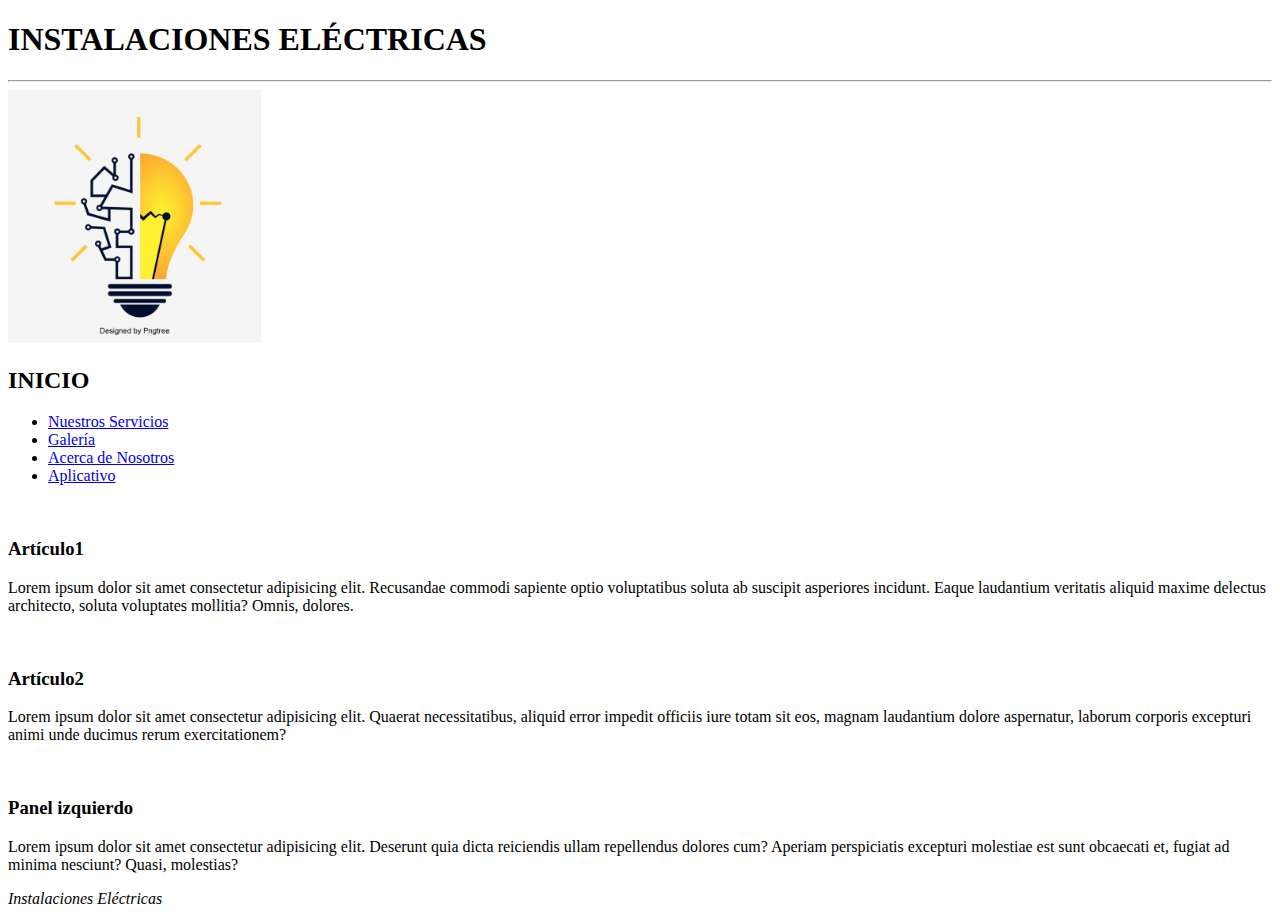
==== SitioWeb/html/index.html @ 6cf6dfaf "Actualizaciòn" ====
<!DOCTYPE html>
<html lang="es">
<head>
    <meta charset="UTF-8">
    <meta http-equiv="X-UA-Compatible" content="IE=edge">
    <meta name="viewport" content="width=device-width, initial-scale=1.0">
    <title>Aplicativo</title>
    <link rel="shortcut icon" href="/ProyectoPedidos/Assets/Head/favicon.ico" type="image/x-icon">
    <link rel="stylesheet" href="/ProyectoPedidos/SitioWeb/css/index.css">
</head>
<body>
    <header>
        <h1>INSTALACIONES ELÉCTRICAS</h1>
        <nav>
            <hr>
            <a href="index.html"><img style="width: 20%;" src="../../Assets/logo.jpg" alt="Logo"></a>
            <h2>INICIO</h2>            
            <ul>
                <li><a href="NuestrosServicios.html">Nuestros Servicios</a></li>
                <li><a href="Galería.html">Galería</a></li>
                <li><a href="AcercaDeNosotros.html">Acerca de Nosotros</a></li>
                <li><a href="Aplicativo.html">Aplicativo</a></li>
            </ul>
        </nav>
    </header>
    <br>
    <section>
        <article>
            <h3>Artículo1</h3>
            <p>Lorem ipsum dolor sit amet consectetur adipisicing elit. Recusandae commodi sapiente optio voluptatibus soluta ab suscipit asperiores incidunt. Eaque laudantium veritatis aliquid maxime delectus architecto, soluta voluptates mollitia? Omnis, dolores.</p>
        </article>
    </section>
    <br>
    <section>
        <article>
            <h3>Artículo2</h3>
            <p>Lorem ipsum dolor sit amet consectetur adipisicing elit. Quaerat necessitatibus, aliquid error impedit officiis iure totam sit eos, magnam laudantium dolore aspernatur, laborum corporis excepturi animi unde ducimus rerum exercitationem?</p>
        </article>
    </section>
    <br>
    <aside>
        <h3>Panel izquierdo</h3>
        <p>Lorem ipsum dolor sit amet consectetur adipisicing elit. Deserunt quia dicta reiciendis ullam repellendus dolores cum? Aperiam perspiciatis excepturi molestiae est sunt obcaecati et, fugiat ad minima nesciunt? Quasi, molestias?</p>
    </aside>
</body>
<footer>
    <address>Instalaciones Eléctricas</address>
</footer>
</html>
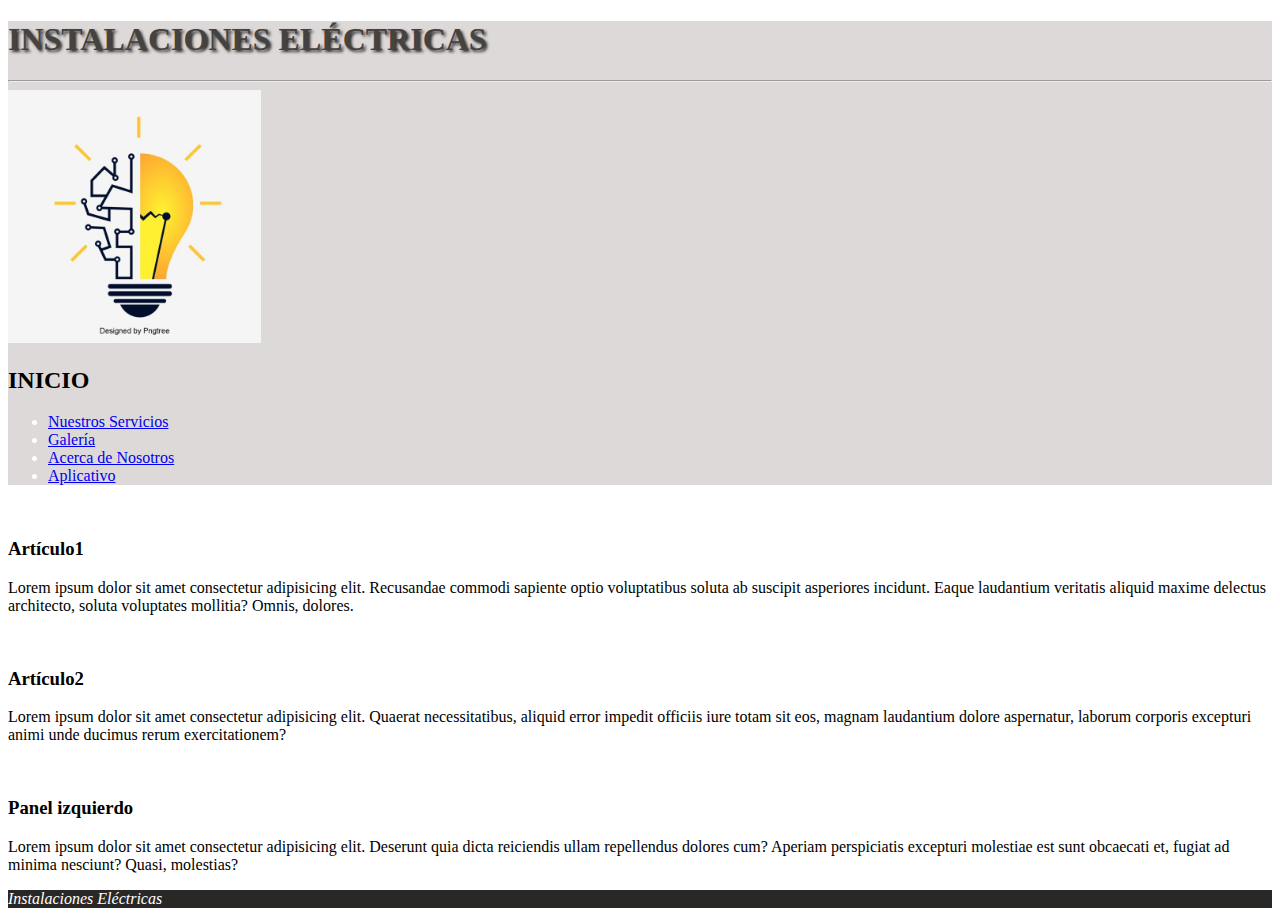
==== commit bbbbba6d: "Cambios" ====
--- a/SitioWeb/html/index.html
+++ b/SitioWeb/html/index.html
@@ -5,8 +5,8 @@
     <meta http-equiv="X-UA-Compatible" content="IE=edge">
     <meta name="viewport" content="width=device-width, initial-scale=1.0">
     <title>Aplicativo</title>
-    <link rel="shortcut icon" href="/ProyectoPedidos/Assets/Head/favicon.ico" type="image/x-icon">
-    <link rel="stylesheet" href="/ProyectoPedidos/SitioWeb/css/index.css">
+    <link rel="shortcut icon" href="../../Assets/Head/favicon.ico" type="image/x-icon">
+    <link rel="stylesheet" href="../css/index.css">
 </head>
 <body>
     <header>
--- a/SitioWeb/css/index.css
+++ b/SitioWeb/css/index.css
@@ -0,0 +1,15 @@
+header{
+    background-color: rgb(222, 217, 217);
+    color: white;
+}
+header>h1{
+    color: rgb(68, 67, 65);
+    text-shadow: 2px 2px 3px rgb(41, 40, 39);
+}
+header>nav>h2{
+    color: black;
+}
+footer{
+    background-color: rgb(41, 40, 39);
+    color: white;
+}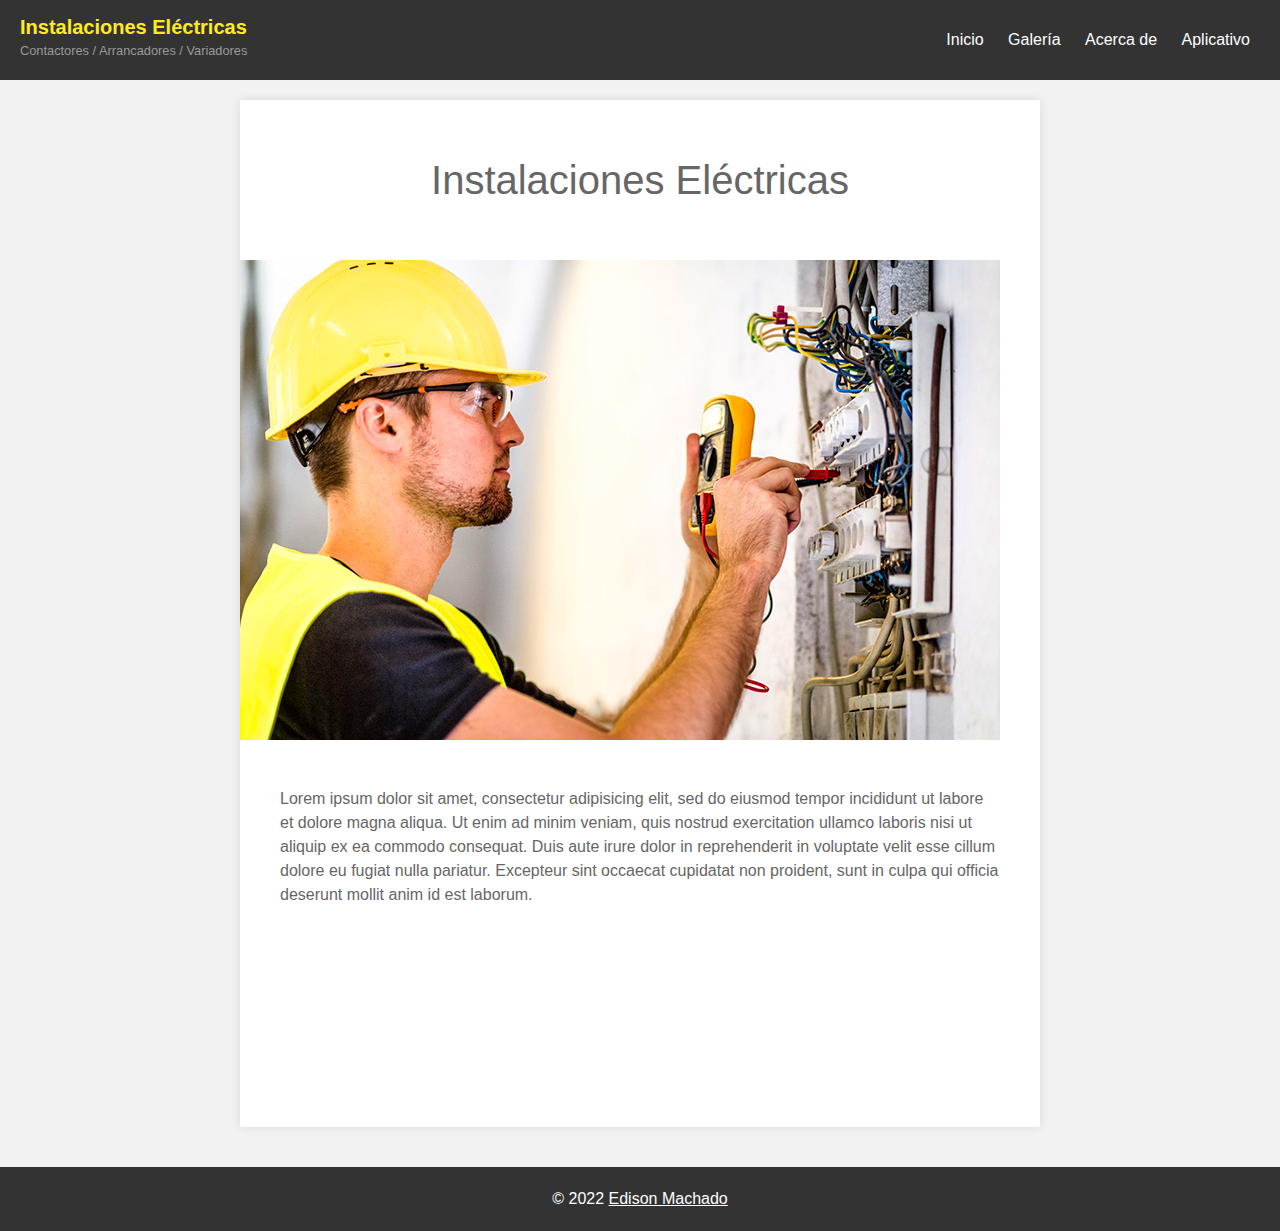
==== commit ff90fcfc: "Cambios css" ====
--- a/SitioWeb/html/index.html
+++ b/SitioWeb/html/index.html
@@ -9,41 +9,33 @@
     <link rel="stylesheet" href="../css/index.css">
 </head>
 <body>
-    <header>
-        <h1>INSTALACIONES ELÉCTRICAS</h1>
-        <nav>
-            <hr>
-            <a href="index.html"><img style="width: 20%;" src="../../Assets/logo.jpg" alt="Logo"></a>
-            <h2>INICIO</h2>            
-            <ul>
-                <li><a href="NuestrosServicios.html">Nuestros Servicios</a></li>
-                <li><a href="Galería.html">Galería</a></li>
-                <li><a href="AcercaDeNosotros.html">Acerca de Nosotros</a></li>
-                <li><a href="Aplicativo.html">Aplicativo</a></li>
-            </ul>
-        </nav>
-    </header>
-    <br>
-    <section>
-        <article>
-            <h3>Artículo1</h3>
-            <p>Lorem ipsum dolor sit amet consectetur adipisicing elit. Recusandae commodi sapiente optio voluptatibus soluta ab suscipit asperiores incidunt. Eaque laudantium veritatis aliquid maxime delectus architecto, soluta voluptates mollitia? Omnis, dolores.</p>
-        </article>
-    </section>
-    <br>
-    <section>
-        <article>
-            <h3>Artículo2</h3>
-            <p>Lorem ipsum dolor sit amet consectetur adipisicing elit. Quaerat necessitatibus, aliquid error impedit officiis iure totam sit eos, magnam laudantium dolore aspernatur, laborum corporis excepturi animi unde ducimus rerum exercitationem?</p>
-        </article>
-    </section>
-    <br>
-    <aside>
-        <h3>Panel izquierdo</h3>
-        <p>Lorem ipsum dolor sit amet consectetur adipisicing elit. Deserunt quia dicta reiciendis ullam repellendus dolores cum? Aperiam perspiciatis excepturi molestiae est sunt obcaecati et, fugiat ad minima nesciunt? Quasi, molestias?</p>
-    </aside>
+    <header id="Cabecera">		
+		<a id="Logo" href="./index.html">
+			<span class="NombreSitio">Instalaciones Eléctricas</span>
+			<span class="Artículos">Contactores / Arrancadores / Variadores</span>
+		</a>
+		<nav>
+			<ul>
+				<li><a href="./index.html">Inicio</a></li>				
+				<li><a href="./Galería.html">Galería</a></li>
+				<li><a href="./AcercaDeNosotros.html">Acerca de</a></li>
+				<li><a href="./Aplicativo.html">Aplicativo</a></li>
+			</ul>
+		</nav>
+	</header>	
+	<section id="Contenido">	
+		<article>
+			<header>
+				<h1>Instalaciones Eléctricas</h1>
+			</header>		 
+			 <img src="../../Assets/Inicio/tipos-de-instalaciones-electricas.jpg" alt="ImgInicio" />			
+			<div class="Parrafo">
+				<p>Lorem ipsum dolor sit amet, consectetur adipisicing elit, sed do eiusmod tempor incididunt ut labore et dolore magna aliqua. Ut enim ad minim veniam, quis nostrud exercitation ullamco laboris nisi ut aliquip ex ea commodo consequat. Duis aute irure dolor in reprehenderit in voluptate velit esse cillum dolore eu fugiat nulla pariatur. Excepteur sint occaecat cupidatat non proident, sunt in culpa qui officia deserunt mollit anim id est laborum.</p>
+			</div>			
+		</article>	
+	</section>	
+	<footer id="Footer">
+		<p>&copy; 2022 <a href="#">Edison Machado</a></p>
+	</footer>
 </body>
-<footer>
-    <address>Instalaciones Eléctricas</address>
-</footer>
 </html>--- a/SitioWeb/css/index.css
+++ b/SitioWeb/css/index.css
@@ -1,15 +1,137 @@
-header{
-    background-color: rgb(222, 217, 217);
-    color: white;
+body {
+	margin: 0;
+	padding: 0;
+	font-family: Helvetica, Arial, sans-serif;
+	color: #666;
+	background: #f2f2f2; 
+	font-size: 1em;
+	line-height: 100%;
 }
-header>h1{
-    color: rgb(68, 67, 65);
-    text-shadow: 2px 2px 3px rgb(41, 40, 39);
+
+h1 {	
+	font-size: 250%;
+	line-height: 125%;
+	margin: 15px 0;
+	text-align: center;
+	font-weight: 300;
 }
-header>nav>h2{
-    color: black;
+
+p {
+	margin: 0 0 25% 0;
 }
-footer{
-    background-color: rgb(41, 40, 39);
-    color: white;
-}+
+img {
+	max-width: 100%;
+	height: auto;    
+}
+/*Cabecera*/
+
+#Cabecera {
+	background: #333;
+	color: white;
+	height: 80px;
+}	
+	#Cabecera a {
+		color: white;
+	}
+
+#Logo {
+	float: left;
+	padding: 15px 0 0 20px;
+	text-decoration: none;
+}
+	
+	#Logo .NombreSitio {
+		display: block;
+		font-weight: 700;
+		font-size: 125%;
+        color: #ffec1b;
+	}
+    #Logo .NombreSitio:hover {		
+        color: rgb(242, 248, 71);
+
+	}
+	#Logo .Artículos {
+		display: block;
+		font-weight: 300;
+		font-size: 0.8em;
+		color: #999;
+	}
+	#Logo a{    
+        color: #1bf7ff;
+    }
+
+
+nav {
+	float: right;
+}
+	nav ul {
+		margin: 0;
+		padding: 0;
+		list-style: none;
+		padding-right: 20px;
+	}
+	
+		nav ul li {
+			display: inline-block;
+			line-height: 80px;
+		}
+			
+			nav ul li a {
+				display: block;
+				padding: 0 10px;
+				text-decoration: none;
+			}			
+				nav ul li a:hover {
+					background: #f5ce31;
+				}
+/*Contenido*/
+#Contenido {
+	background: white;
+	width: 90%;
+	max-width: 800px;
+	margin: 20px auto;
+	box-shadow: 0 0 10px rgba(0,0,0,.1);
+}
+
+	#Contenido header,
+	#Contenido .Parrafo {
+		padding: 40px;
+	}
+/*Footer*/
+
+#Footer {
+	background: #333;
+	color: white;
+	text-align: center;
+	padding: 20px;
+	margin-top: 40px;
+}
+	#Footer p {
+		margin: 0;
+	}
+	
+	#Footer a {
+		color: white;
+	}
+    #Cabecera {
+        background: #333;
+        color: white;
+        height: 80px;
+        
+        width: 100%; /* hacemos que la cabecera ocupe el ancho completo de la página */
+        left: 0; /* Posicionamos la cabecera al lado izquierdo */
+        top: 0; /* Posicionamos la cabecera pegada arriba */
+        position: fixed; /* Hacemos que la cabecera tenga una posición fija */
+    }
+    body {
+        margin: 0;
+        padding: 0;
+        font-family: Helvetica, Arial, sans-serif;
+        color: #666;
+        background: #f2f2f2; 
+        font-size: 1em;
+        line-height: 1.5em;
+        
+        padding-top: 80px; /* Relleno superior igual a la altura de la cabecera*/
+    }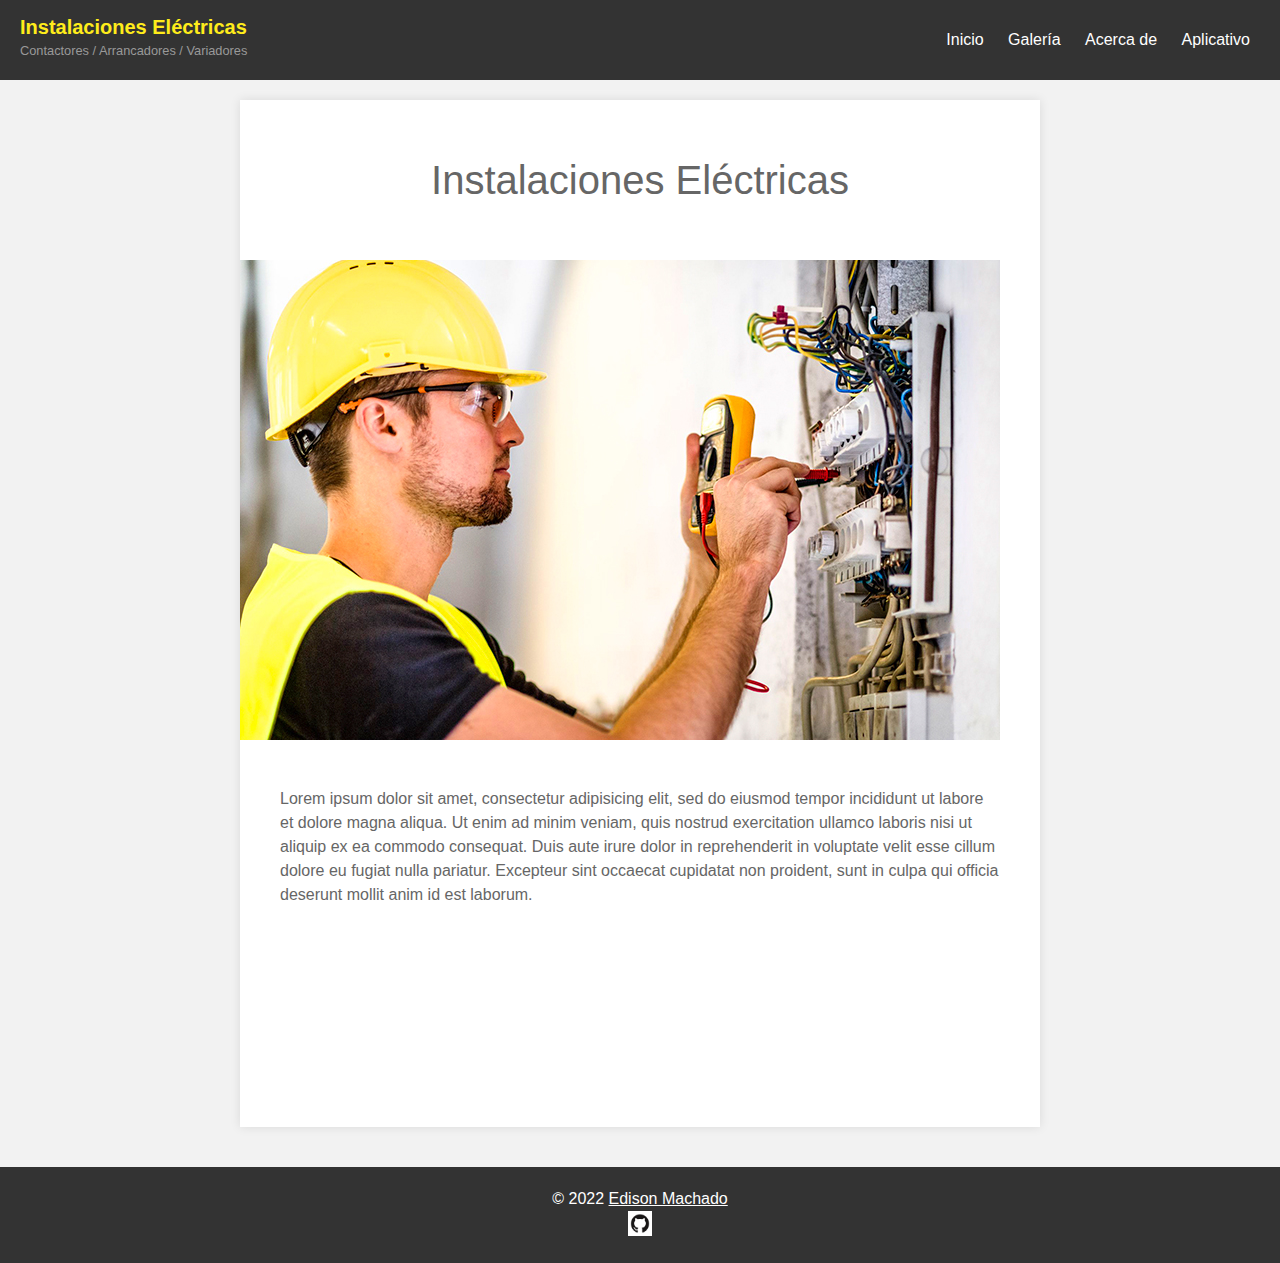
==== commit 9cca8199: "Cambios 9pm" ====
--- a/SitioWeb/html/index.html
+++ b/SitioWeb/html/index.html
@@ -35,7 +35,8 @@
 		</article>	
 	</section>	
 	<footer id="Footer">
-		<p>&copy; 2022 <a href="#">Edison Machado</a></p>
+		<p>&copy; 2022 <a href="https://github.com/edisongustavomachado">Edison Machado</a></p>
+		<img src="../../Assets/Footer/LogoGitHub.png" alt="LogoGithub">
 	</footer>
 </body>
 </html>--- a/SitioWeb/css/index.css
+++ b/SitioWeb/css/index.css
@@ -114,6 +114,11 @@
 	#Footer a {
 		color: white;
 	}
+	#Footer img{
+		width: 2%;
+	}
+
+
     #Cabecera {
         background: #333;
         color: white;
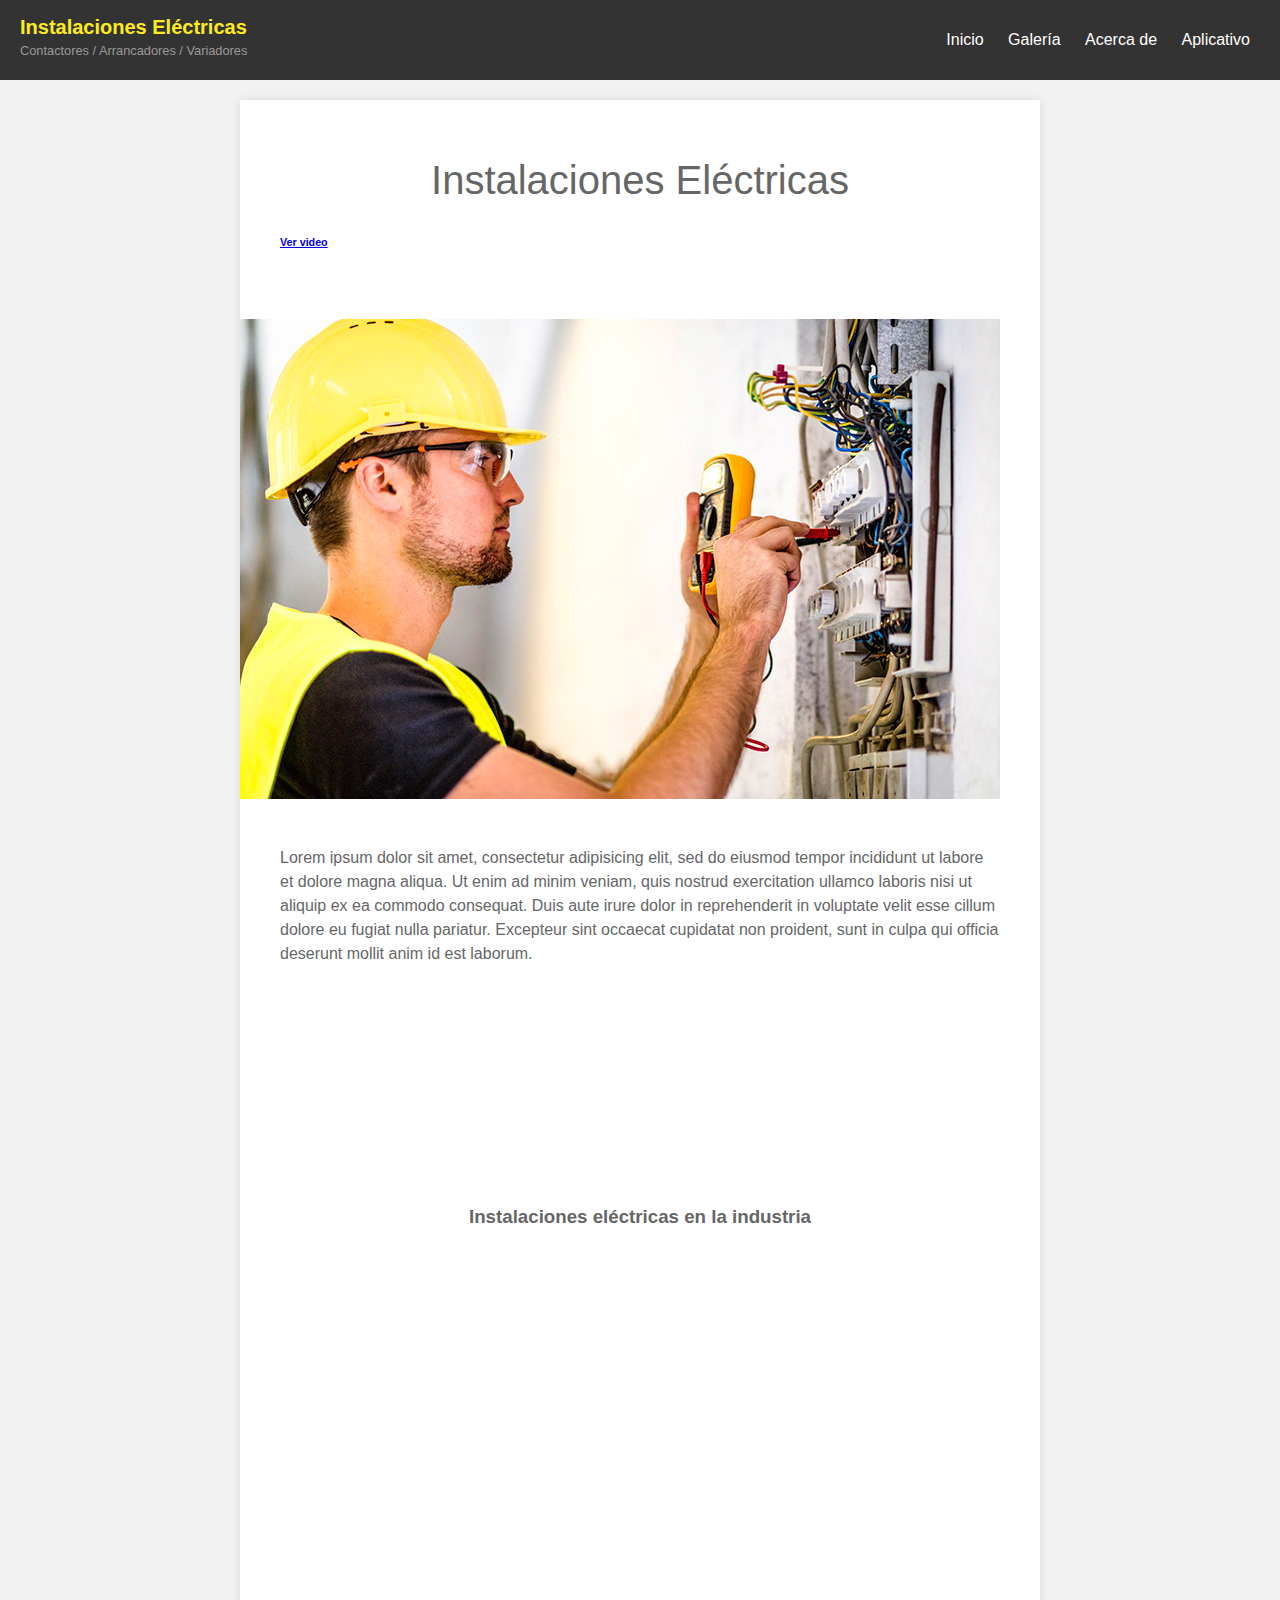
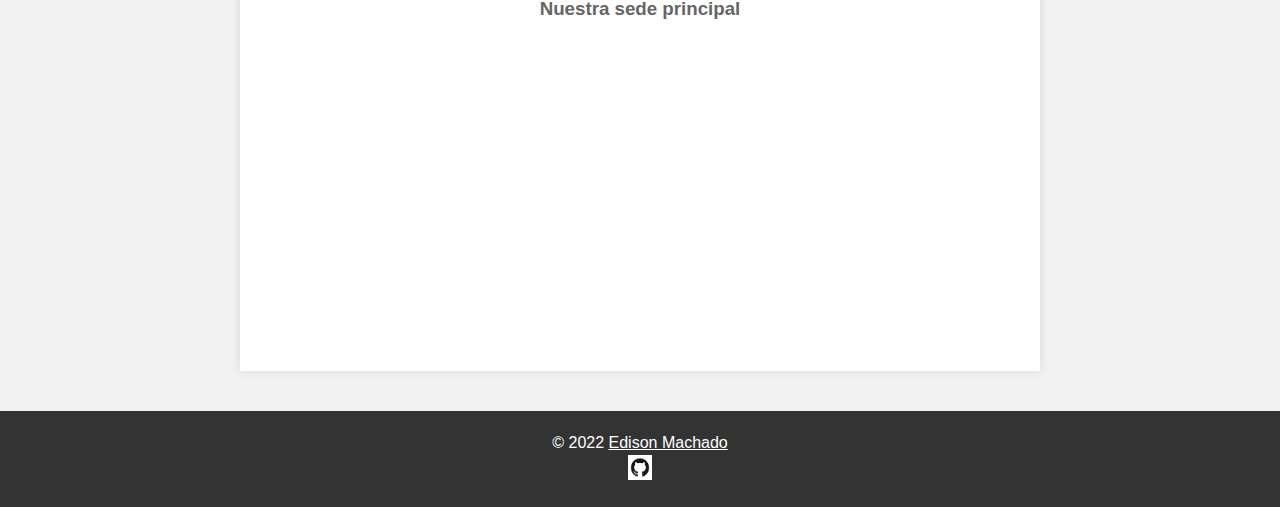
==== commit 565aa752: "Cambios abril21" ====
--- a/SitioWeb/html/index.html
+++ b/SitioWeb/html/index.html
@@ -27,12 +27,24 @@
 		<article>
 			<header>
 				<h1>Instalaciones Eléctricas</h1>
+				
+				<h6> <a href="#VerVideo"> Ver video</a></h6>
 			</header>		 
 			 <img src="../../Assets/Inicio/tipos-de-instalaciones-electricas.jpg" alt="ImgInicio" />			
 			<div class="Parrafo">
 				<p>Lorem ipsum dolor sit amet, consectetur adipisicing elit, sed do eiusmod tempor incididunt ut labore et dolore magna aliqua. Ut enim ad minim veniam, quis nostrud exercitation ullamco laboris nisi ut aliquip ex ea commodo consequat. Duis aute irure dolor in reprehenderit in voluptate velit esse cillum dolore eu fugiat nulla pariatur. Excepteur sint occaecat cupidatat non proident, sunt in culpa qui officia deserunt mollit anim id est laborum.</p>
 			</div>			
 		</article>	
+		<div align = "center" class="Video">
+			<h3 id="VerVideo">Instalaciones eléctricas en la industria</h3>
+			<iframe width="400" height="300" src="https://www.youtube.com/embed/58m-NjdTgJ8" title="YouTube video player" frameborder="0" allow="accelerometer; autoplay; clipboard-write; encrypted-media; gyroscope; picture-in-picture" allowfullscreen></iframe>
+		</div>
+		<br>
+		<div align= "center" class="Mapa">	
+			<h3>Nuestra sede principal</h3>	
+			<iframe src="https://www.google.com/maps/embed?pb=!1m14!1m12!1m3!1d1988.4642608614533!2d-74.10269567144856!3d4.606818769326936!2m3!1f0!2f0!3f0!3m2!1i1024!2i768!4f13.1!5e0!3m2!1ses!2sco!4v1650582232494!5m2!1ses!2sco" width="400" height="300" style="border:0;" allowfullscreen="" loading="lazy" referrerpolicy="no-referrer-when-downgrade"></iframe>
+		</div>
+		<br>
 	</section>	
 	<footer id="Footer">
 		<p>&copy; 2022 <a href="https://github.com/edisongustavomachado">Edison Machado</a></p>
--- a/SitioWeb/css/index.css
+++ b/SitioWeb/css/index.css
@@ -20,6 +20,7 @@
 	margin: 0 0 25% 0;
 }
 
+
 img {
 	max-width: 100%;
 	height: auto;    
@@ -31,25 +32,25 @@
 	color: white;
 	height: 80px;
 }	
-	#Cabecera a {
-		color: white;
-	}
+#Cabecera a {
+	color: white;
+}
 
 #Logo {
 	float: left;
 	padding: 15px 0 0 20px;
 	text-decoration: none;
 }
-	
-	#Logo .NombreSitio {
+
+#Logo .NombreSitio {
 		display: block;
 		font-weight: 700;
 		font-size: 125%;
         color: #ffec1b;
 	}
     #Logo .NombreSitio:hover {		
-        color: rgb(242, 248, 71);
-
+		color: rgb(242, 248, 71);
+		
 	}
 	#Logo .Artículos {
 		display: block;
@@ -58,55 +59,55 @@
 		color: #999;
 	}
 	#Logo a{    
-        color: #1bf7ff;
+		color: #1bf7ff;
     }
-
-
-nav {
+	
+	
+	nav {
 	float: right;
 }
-	nav ul {
-		margin: 0;
-		padding: 0;
-		list-style: none;
-		padding-right: 20px;
-	}
-	
-		nav ul li {
+nav ul {
+	margin: 0;
+	padding: 0;
+	list-style: none;
+	padding-right: 20px;
+}
+
+nav ul li {
 			display: inline-block;
 			line-height: 80px;
 		}
-			
-			nav ul li a {
-				display: block;
+		
+		nav ul li a {
+			display: block;
 				padding: 0 10px;
 				text-decoration: none;
 			}			
-				nav ul li a:hover {
+			nav ul li a:hover {
 					background: #f5ce31;
 				}
-/*Contenido*/
-#Contenido {
-	background: white;
-	width: 90%;
-	max-width: 800px;
-	margin: 20px auto;
-	box-shadow: 0 0 10px rgba(0,0,0,.1);
-}
-
+				/*Contenido*/
+				#Contenido {
+					background: white;
+					width: 90%;
+					max-width: 800px;
+					margin: 20px auto;
+					box-shadow: 0 0 10px rgba(0,0,0,.1);
+				}
+				
 	#Contenido header,
 	#Contenido .Parrafo {
 		padding: 40px;
 	}
-/*Footer*/
-
-#Footer {
-	background: #333;
-	color: white;
-	text-align: center;
-	padding: 20px;
-	margin-top: 40px;
-}
+	/*Footer*/
+	
+	#Footer {
+		background: #333;
+		color: white;
+		text-align: center;
+		padding: 20px;
+		margin-top: 40px;
+	}
 	#Footer p {
 		margin: 0;
 	}
@@ -117,10 +118,10 @@
 	#Footer img{
 		width: 2%;
 	}
-
-
+	
+	
     #Cabecera {
-        background: #333;
+		background: #333;
         color: white;
         height: 80px;
         
@@ -139,4 +140,5 @@
         line-height: 1.5em;
         
         padding-top: 80px; /* Relleno superior igual a la altura de la cabecera*/
-    }+    }
+
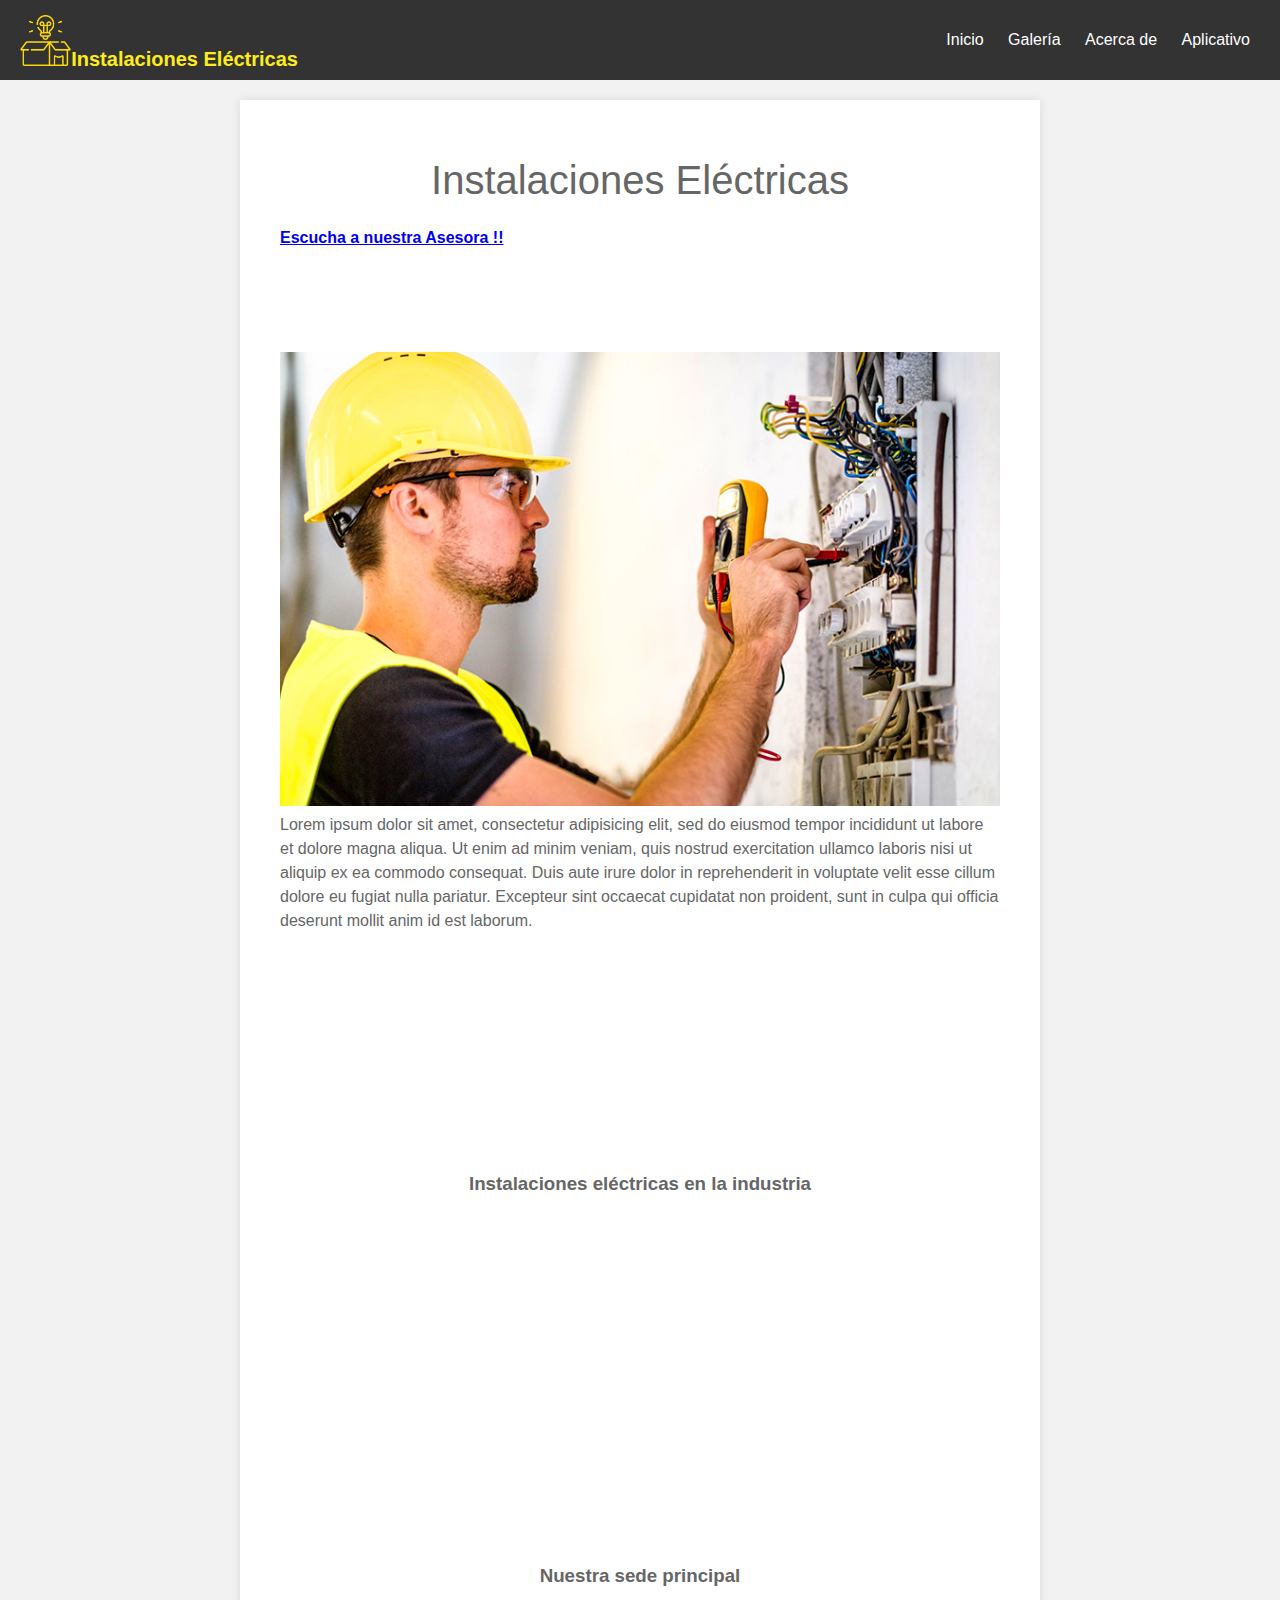
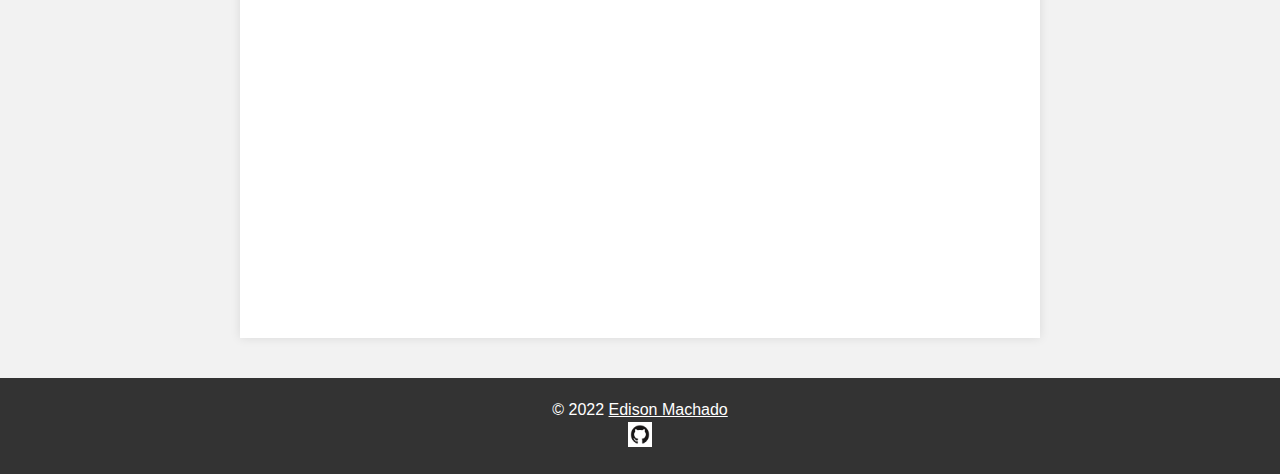
==== commit 3cd048ae: "Cambios css formulario" ====
--- a/SitioWeb/html/index.html
+++ b/SitioWeb/html/index.html
@@ -11,8 +11,10 @@
 <body>
     <header id="Cabecera">		
 		<a id="Logo" href="./index.html">
-			<span class="NombreSitio">Instalaciones Eléctricas</span>
-			<span class="Artículos">Contactores / Arrancadores / Variadores</span>
+			<span class="NombreSitio"><img id="imag"  src="../../Assets/Header/LogoEmpresa.png" alt="">Instalaciones Eléctricas</span>
+
+			<!-- <span class="NombreSitio">Instalaciones Eléctricas</span> -->
+			<!-- <span class="Artículos">Contactores / Arrancadores / Variadores</span> -->
 		</a>
 		<nav>
 			<ul>
@@ -27,11 +29,10 @@
 		<article>
 			<header>
 				<h1>Instalaciones Eléctricas</h1>
-				
-				<h6> <a href="#VerVideo"> Ver video</a></h6>
+				<h4> <a href="#VerVideo"> Escucha a nuestra Asesora !!</a></h4>
 			</header>		 
-			 <img src="../../Assets/Inicio/tipos-de-instalaciones-electricas.jpg" alt="ImgInicio" />			
 			<div class="Parrafo">
+				<img class="imagenCentral" src="../../Assets/Inicio/tipos-de-instalaciones-electricas.jpg" alt="ImgInicio" />			
 				<p>Lorem ipsum dolor sit amet, consectetur adipisicing elit, sed do eiusmod tempor incididunt ut labore et dolore magna aliqua. Ut enim ad minim veniam, quis nostrud exercitation ullamco laboris nisi ut aliquip ex ea commodo consequat. Duis aute irure dolor in reprehenderit in voluptate velit esse cillum dolore eu fugiat nulla pariatur. Excepteur sint occaecat cupidatat non proident, sunt in culpa qui officia deserunt mollit anim id est laborum.</p>
 			</div>			
 		</article>	
@@ -47,7 +48,7 @@
 		<br>
 	</section>	
 	<footer id="Footer">
-		<p>&copy; 2022 <a href="https://github.com/edisongustavomachado">Edison Machado</a></p>
+		<p>&copy; 2022 <a href="https://github.com/edisongustavomachado" target="blank">Edison Machado</a></p>
 		<img src="../../Assets/Footer/LogoGitHub.png" alt="LogoGithub">
 	</footer>
 </body>
--- a/SitioWeb/css/index.css
+++ b/SitioWeb/css/index.css
@@ -49,7 +49,7 @@
         color: #ffec1b;
 	}
     #Logo .NombreSitio:hover {		
-		color: rgb(242, 248, 71);
+		color: rgb(246, 246, 243);
 		
 	}
 	#Logo .Artículos {
@@ -141,4 +141,7 @@
         
         padding-top: 80px; /* Relleno superior igual a la altura de la cabecera*/
     }
+	#imag{
+		width: 12%;
+	}
 
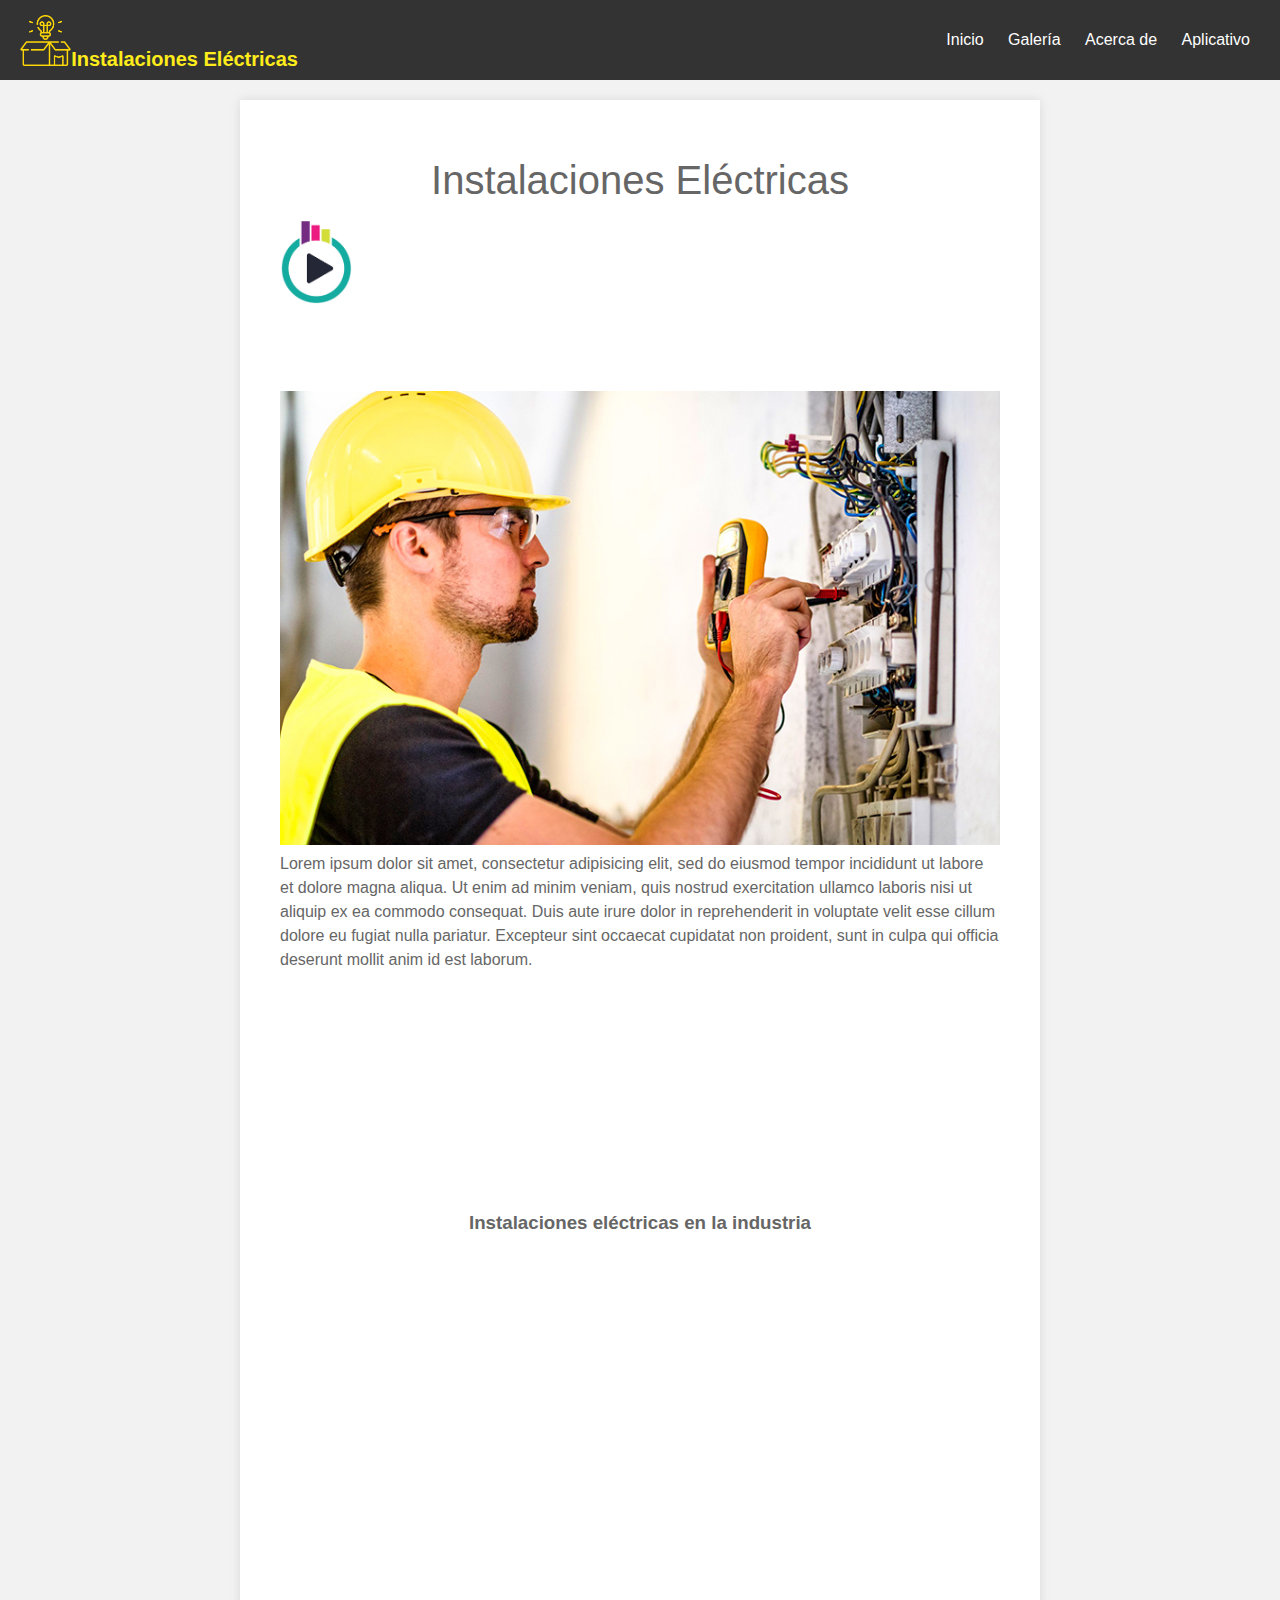
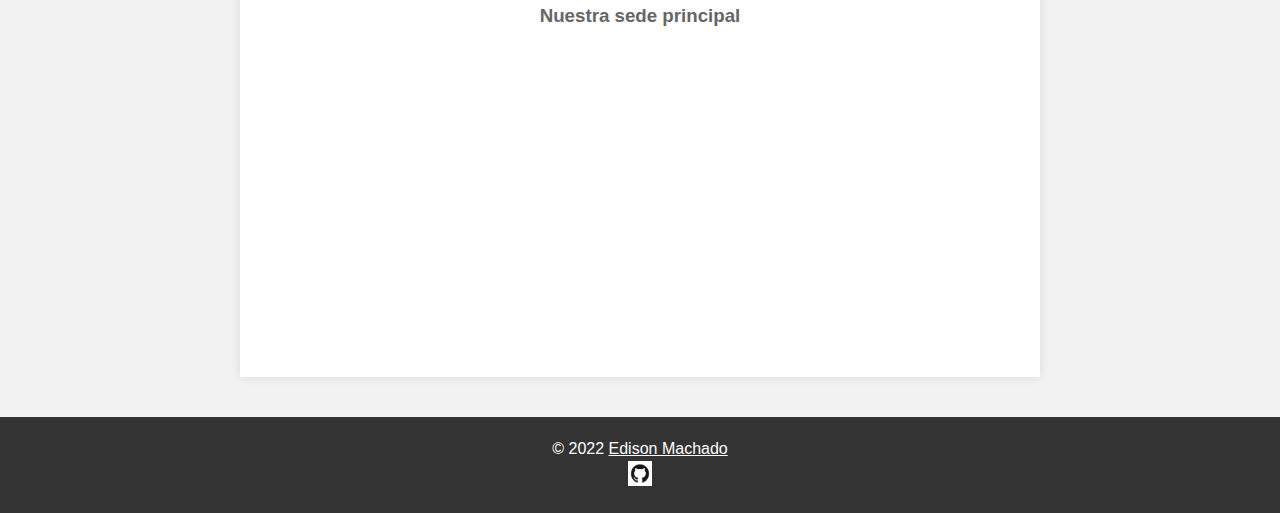
==== commit 7b43738e: "Enlace intradocumental" ====
--- a/SitioWeb/html/index.html
+++ b/SitioWeb/html/index.html
@@ -29,7 +29,8 @@
 		<article>
 			<header>
 				<h1>Instalaciones Eléctricas</h1>
-				<h4> <a href="#VerVideo"> Escucha a nuestra Asesora !!</a></h4>
+				<!-- <h4>  Escucha a nuestra Asesora !!</h4> -->
+				<a href="#VerVideo"><img class="logoVideo" src="../../Assets/Aplicativo/videoLogo.png" alt="LogoVideo"></a>
 			</header>		 
 			<div class="Parrafo">
 				<img class="imagenCentral" src="../../Assets/Inicio/tipos-de-instalaciones-electricas.jpg" alt="ImgInicio" />			
--- a/SitioWeb/css/index.css
+++ b/SitioWeb/css/index.css
@@ -52,12 +52,12 @@
 		color: rgb(246, 246, 243);
 		
 	}
-	#Logo .Artículos {
+	/* #Logo .Artículos {
 		display: block;
 		font-weight: 300;
 		font-size: 0.8em;
 		color: #999;
-	}
+	} */
 	#Logo a{    
 		color: #1bf7ff;
     }
@@ -145,3 +145,6 @@
 		width: 12%;
 	}
 
+	.logoVideo{
+		width: 10%;
+	}